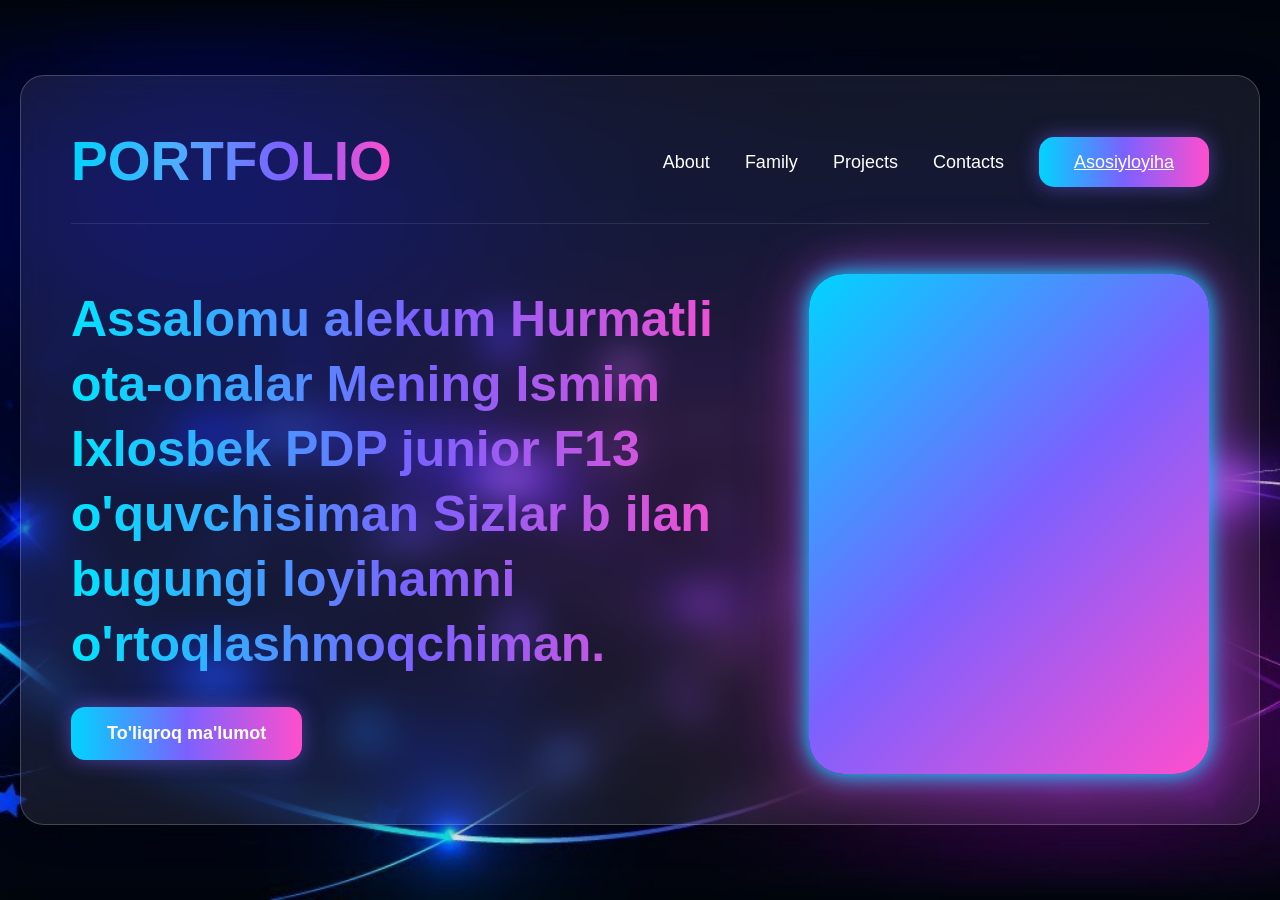
==== index.html @ 971856f2 "Initial commit" ====
<!DOCTYPE html>
<html lang="en">

<head>
  <meta charset="UTF-8" />
  <meta name="viewport" content="width=device-width, initial-scale=1.0" />
  <link rel="stylesheet" href="style.css">
  <link href="https://unpkg.com/aos@2.3.1/dist/aos.css" rel="stylesheet">
  <title>Usmanov</title>
</head>

<body>
  <div data-aos="zoom-in" class="wrapper">
    <header>
      <div class="container">
        
  
        <div class="navbar">
          <a class='logo' href='/'>
            <h1>PORTFOLIO</h1>
          </a>
          <nav>
            <ul class="nav_links">
              <li><a class='nav-link' href='about.html'>About</a></li>
              <li><a class='nav-link' href='family.html'>Family</a></li>
              <li><a class='nav-link' href='project.html'>Projects</a></li>
              <li><a class='nav-link' href='contact.html'>Contacts</a></li>
              <li><a href="https://bookstore-web-ap.netlify.app/" class="oi">Asosiyloyiha</a></li>
            </ul>
          </nav>
        </div>

        <div class="hero">
          <div class="hero-content">
            <h1 class="hero-text">
              Assalomu alekum Hurmatli ota-onalar Mening Ismim Ixlosbek PDP junior F13 o'quvchisiman Sizlar b   ilan bugungi loyihamni o'rtoqlashmoqchiman.
            </h1>
            <a class='hero-btn' href='about.html'>To'liqroq ma'lumot</a>
          </div>
          <div class="hero-img">
            <img src="images/photo_2026-08-18_09-15-28.jpg" alt="Usmanov" />
          </div>
        </div>

      </div>
    </header>
  </div>

  <script src="https://unpkg.com/aos@2.3.1/dist/aos.js"></script>
  <script>
    AOS.init({
    duratoin:1000,
      once: true
    });
  </script>
  <script>

    window.addEventListener("load", () => {

    const elements = document.querySelectorAll(".logo, nav, .hero-text, .hero img, .btn");

    elements.forEach((el, index) => {
        el.style.opacity = "0";
        el.style.transform = "translateY(60px)";

        setTimeout(() => {
            el.style.transition = "1.8s ease";
            el.style.opacity = "1";
            el.style.transform = "translateY(0)";
        }, index * 500);
    });

});
  </script>
</body>

</html>
---- style.css ----
* {
  margin: 0;
  padding: 0;
  box-sizing: border-box;
  font-family: "Segoe UI", Tahoma, Verdana, sans-serif;
}

body {
  background-image: url(images/orqa\ fon.png);
  background-size: cover;
  background-position: center;
  background-repeat: no-repeat;
  background-attachment: fixed;
  min-height: 100vh;
  padding: 40px 20px;
  display: flex;
  align-items: center;
  justify-content: center;
}

.wrapper {
  width: 100%;
  max-width: 1300px;
}
header {
  width: 100%;
  background: rgba(255, 255, 255, 0.08);
  backdrop-filter: blur(20px);
  -webkit-backdrop-filter: blur(20px);
  border: 1px solid rgba(255, 255, 255, 0.2);
  border-radius: 24px;
  box-shadow: 0 8px 32px 0 rgba(0, 0, 0, 0.3);
}

.container {
  width: 100%;
  padding: 50px;
}
.navbar {
  display: flex;
  align-items: center;
  justify-content: space-between;
  flex-wrap: wrap;
  gap: 20px;
  border-bottom: 1px solid rgba(255, 255, 255, 0.1);
  padding-bottom: 25px;
}

.logo {
  text-decoration: none;
}

.navbar h1 {
  font-size: 55px;
  font-weight: 700;
  line-height: 1.3;
  font-family: sans-serif;

  background: linear-gradient(90deg, #00d4ff, #4facfe, #7b61ff, #ff4ecd);
  -webkit-background-clip: text;
  -webkit-text-fill-color: transparent;
  background-clip: text;
  color: transparent;
}

.nav_links {
  display: flex;
  align-items: center;
  gap: 35px;
  flex-wrap: wrap;
}

.nav_links li {
  list-style: none;
}

.nav-link {
  text-decoration: none;
  color: #fff;
  font-size: 18px;
  font-weight: 500;
  transition: 0.3s;
  position: relative;
}

.nav-link:hover {
  color: #fff;
}

.nav-link::after {
  content: "";
  position: absolute;
  bottom: -6px;
  left: 0;
  width: 0%;
  height: 3px;
  background-color: #fff;
  transition: 0.4s;
  border-radius: 2px;
}

.nav-link:hover::after {
  width: 100%;
}

/* Navbardagi oq tugma */
.oi {
  margin-top: 30px;
  padding: 15px 35px;
  border: none;
  border-radius: 15px;
  color: #fff;
  font-size: 18px;
  cursor: pointer;
  background: linear-gradient(90deg, #00d4ff, #7b61ff, #ff4ecd);
  box-shadow: 0 0 20px rgba(123, 97, 255, 0.5);
  transition: 0.3s;
}

.oi:hover {
  transform: translateY(-5px);
  box-shadow:
    0 0 15px #00d4ff,
    0 0 30px #7b61ff,
    0 0 45px #ff4ecd;
}

.hero {
  margin-top: 50px;
  display: flex;
  align-items: center;
  justify-content: space-between;
  gap: 50px;
}

.hero-content {
  flex: 1;
  display: flex;
  flex-direction: column;
  align-items: flex-start;
  gap: 30px;
}

.hero-content .hero-text {
  font-size: 50px;
  font-weight: 700;
  line-height: 1.3;
  display: inline-block;

  background: linear-gradient(90deg, #00e5ff, #7b61ff, #ff4ecd);

  -webkit-background-clip: text;
  background-clip: text;

  -webkit-text-fill-color: transparent;
  color: transparent;
}

/* To'liqroq ma'lumot tugmasi */
.hero-btn {
  display: inline-block;
  text-decoration: none;
  padding: 16px 36px;
  border-radius: 14px;
  color: white;
  font-size: 18px;
  font-weight: 700;
  border: none;
  cursor: pointer;
  transition: 0.3s;
  background: linear-gradient(90deg, #00d4ff, #7b61ff, #ff4ecd);
  box-shadow: 0 0 20px rgba(123, 97, 255, 0.5);
}

.hero-btn:hover {
  transform: translateY(-2px);
  box-shadow: 0 6px 20px rgba(0, 114, 255, 0.5);
}

.hero-img {
  width: 400px;
  height: 500px;
  padding: 12px;
  border-radius: 35px;
  position: relative;
  overflow: hidden;

  background: linear-gradient(135deg, #00d4ff, #7b61ff, #ff4ecd);

  box-shadow:
    0 0 20px #00d4ff,
    0 0 40px rgba(123, 97, 255, 0.6),
    0 0 70px rgba(255, 78, 205, 0.4);

  animation: float 4s ease-in-out infinite;
  transition: 0.5s;
}
.hero-img::before {
  content: "";
  position: absolute;
  inset: 0;
  border-radius: 35px;

  background: linear-gradient(
    45deg,
    transparent,
    rgba(255, 255, 255, 0.35),
    transparent
  );

  transform: translateX(-100%);
  animation: shine 3s infinite;
}

.image-box:hover {

    transform:rotate(-4deg) scale(1.05);
}

.image-box img{
    width:100%;
    height:100%;
    object-fit:cover;
    border-radius:28px;
}
@keyframes float{
    0%,100%{
        transform:translateY(0);
    }
    50%{
        transform:translateY(-20px);
    }
}

@keyframes shine{
    100%{
        transform:translateX(100%);
    }
}
.hero-img img {
  width: 400px;
  height: 400px;
  object-fit: cover;
  border-radius: 50%;
  border: 4px solid rgba(255, 255, 255, 0.2);
  box-shadow: 0 10px 30px #7b61ff74;
}

/* ===================================================
   RESPONSIVE DESIGN (Telefon va Planshetlar uchun)
   =================================================== */

@media (max-width: 1024px) {
  .hero {
    flex-direction: column-reverse; /* Telefonlarda rasm tepaga, matn pastga tushadi */
    text-align: center;
    gap: 35px;
  }
  .hero-content {
    align-items: center;
  }
  .hero-content .hero-text {
    font-size: 28px;
  }
  .hero-img img {
    width: 300px;
    height: 300px;
  }
}

@media (max-width: 768px) {
  body {
    padding: 15px;
  }
  .container {
    padding: 25px;
  }
  .navbar {
    flex-direction: column;
    text-align: center;
  }
  .nav_links {
    justify-content: center;
    gap: 20px;
  }
}
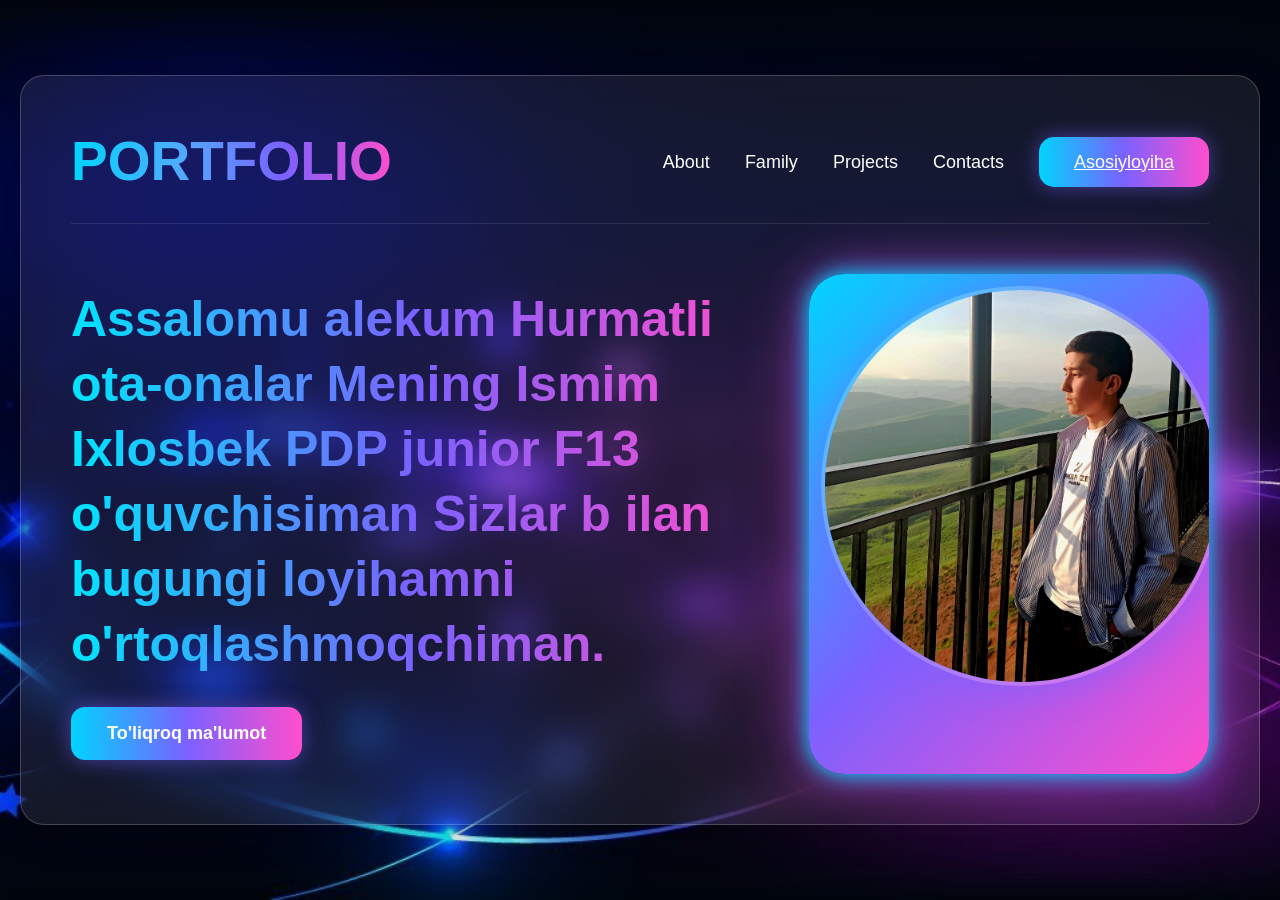
==== commit eb4a367a: "img yangilandi" ====
--- a/index.html
+++ b/index.html
@@ -38,7 +38,7 @@
             <a class='hero-btn' href='about.html'>To'liqroq ma'lumot</a>
           </div>
           <div class="hero-img">
-            <img src="images/photo_2026-08-18_09-15-28.jpg" alt="Usmanov" />
+            <img src="images/photo_2026-08-11_09-14-52.jpg" alt="Usmanov" />
           </div>
         </div>
 
